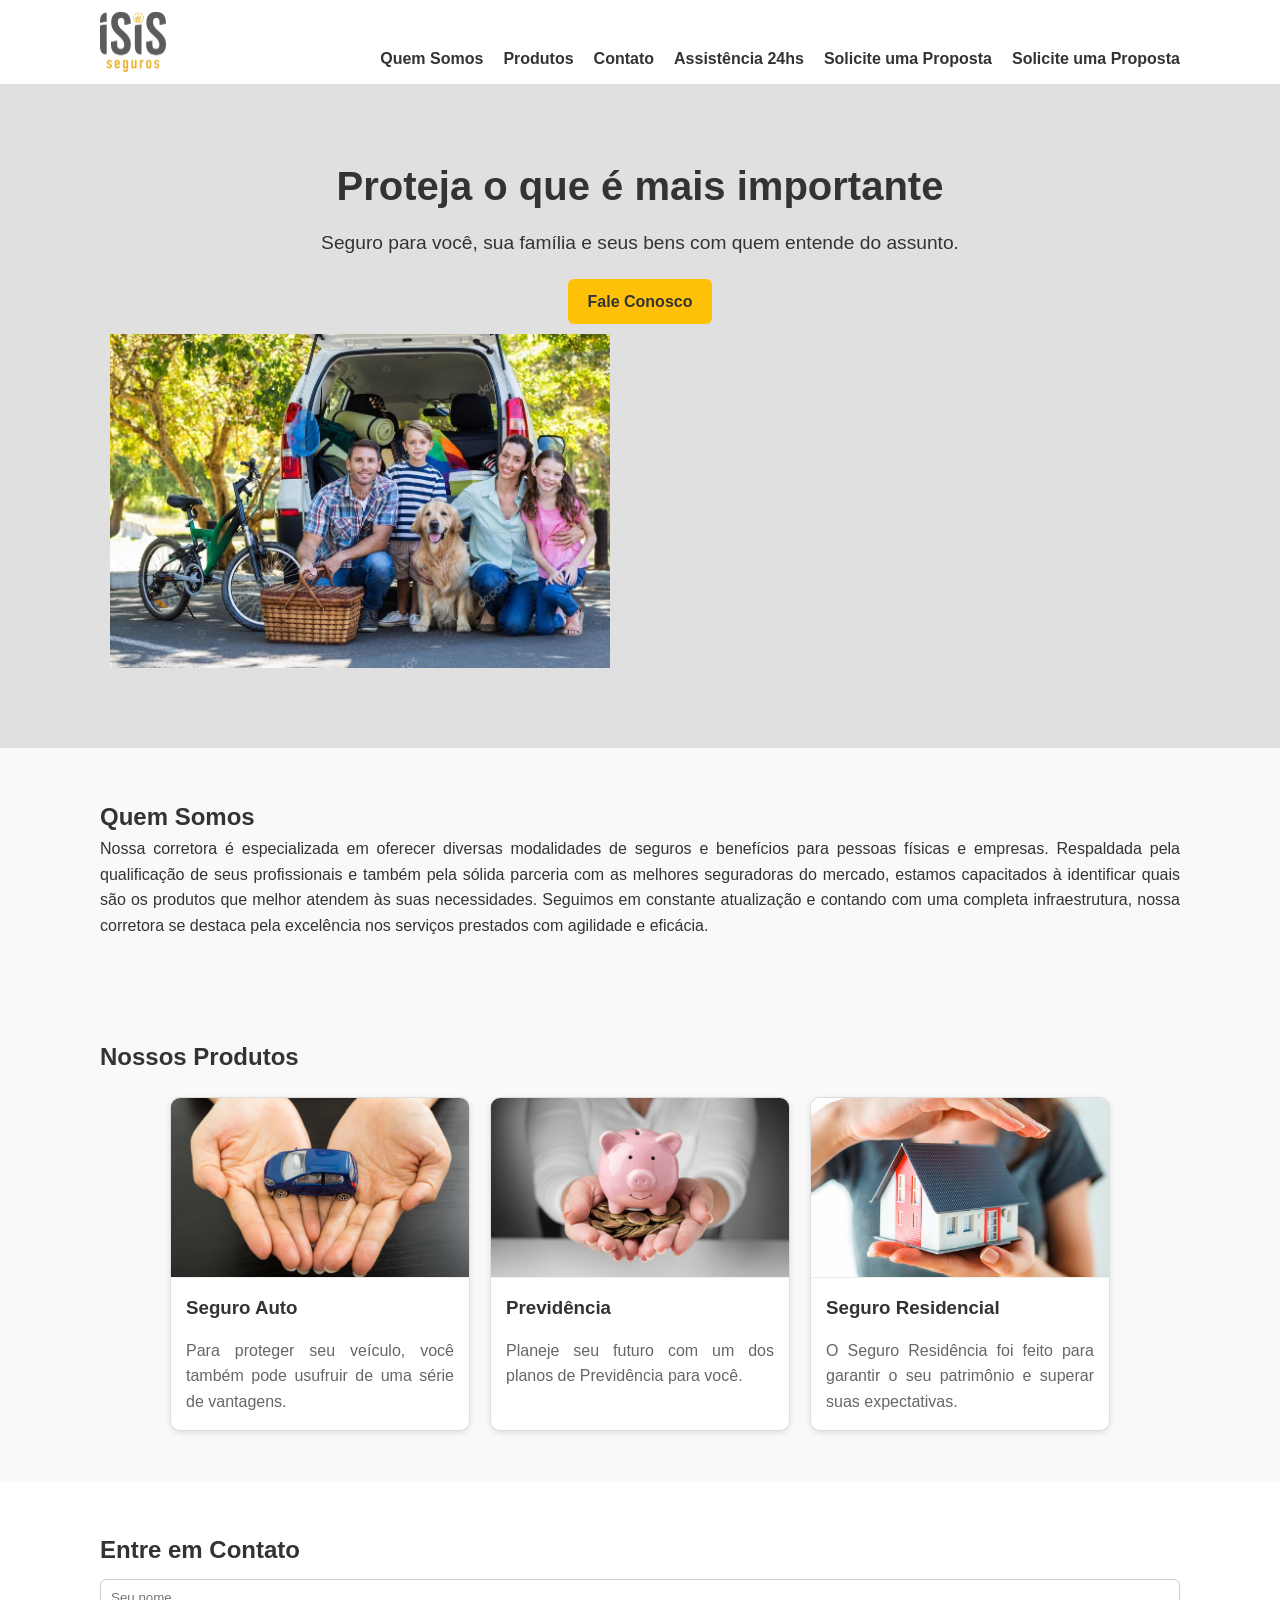
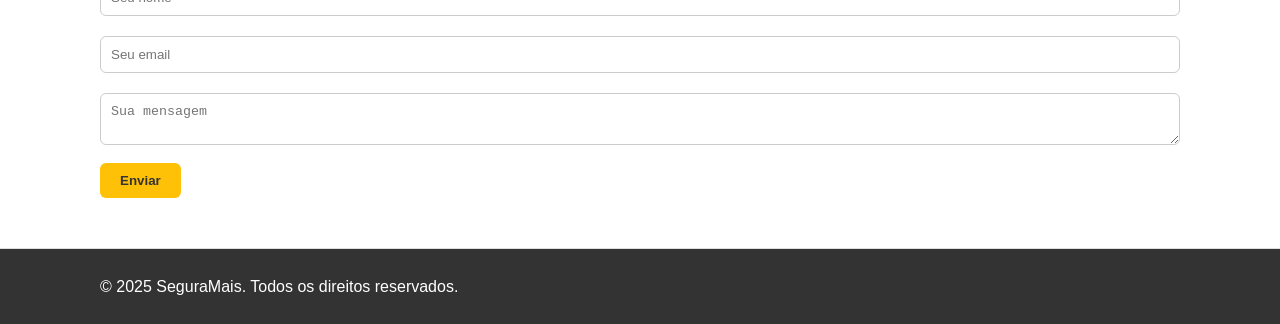
==== Site Isis/index.html @ 418b5892 "Continuação do Site Continuação do Site" ====
<!DOCTYPE html>
<html lang="pt-BR">
<head>
  <meta charset="UTF-8" />
  <meta name="viewport" content="width=device-width, initial-scale=1.0"/>
  <link rel="stylesheet" href="style.css" />
</head>
<header>
    <div class="container">
      <div class="logo-header">
        <img src="imagens/logoIsisSeguro.png" alt="Logo Isis Seguros" class="logo">
      </div>
        <nav class="menu-rodape">
            <ul>
                <li><a href="#quemSomos">Quem Somos</a></li>
                <li><a href="#produtos">Produtos</a></li>
                <li><a href="#contato">Contato</a></li>
                <li><a href="#">Assistência 24hs</a></li>
                <li><a href="#">Solicite uma Proposta</a></li>
                <li><a href="#">Solicite uma Proposta</a></li>
            </ul>
        </nav>
    </div>
</header>
<body>
  <section class="hero">
    <div class="container">
      <h2>Proteja o que é mais importante</h2>
        <p>Seguro para você, sua família e seus bens com quem entende do assunto.</p>
      <a href="#contato" class="btn">Fale Conosco</a>
      <div class="container logo-header">
        <img src="imagens/familia.jpg" alt="" class="">
      </div>
    </div>
  </section>

  <section id="quemSomos" class="quemSomos">
    <div class="container">
      <h2>Quem Somos</h2>
      <p>Nossa corretora é especializada em oferecer diversas modalidades de seguros e benefícios para pessoas físicas e empresas. Respaldada pela qualificação de seus profissionais e também pela sólida parceria com as melhores seguradoras do mercado, estamos capacitados à identificar quais são os produtos que melhor atendem às suas necessidades. Seguimos em constante atualização e contando com uma completa infraestrutura, nossa corretora se destaca pela excelência nos serviços prestados com agilidade e eficácia.</p>
    </div>
  </section>

  <section id="produtos" class="produtos">
    <div class="container">
        <h2>Nossos Produtos</h2>
        <div class="cards" >
          <div class="card">
            <img src="imagens/seguroAuto.jpg" alt="Seguro Auto">
            <h3>Seguro Auto</h3>
            <p>Para proteger seu veículo, você também pode usufruir de uma série de vantagens.</p>
          </div>
          <div class="card">
            <img src="imagens/previdencia.jpg" alt="Previdência">
            <h3>Previdência</h3>
            <p>Planeje seu futuro com um dos planos de Previdência para você.</p>
          </div>
          <div class="card">
            <img src="imagens/seguroResidencial.jpg" alt="Seguro Residencial">
            <h3>Seguro Residencial</h3>
            <p>O Seguro Residência foi feito para garantir o seu patrimônio e superar suas expectativas.</p>
          </div>
        </div>
      </div>
  </section>

  <section id="contato" class="contato">
    <div class="container">
      <h2>Entre em Contato</h2>
      <form>
        <input type="text" placeholder="Seu nome" required />
        <input type="email" placeholder="Seu email" required />
        <textarea placeholder="Sua mensagem" required></textarea>
        <button type="submit">Enviar</button>
      </form>
    </div>
  </section>

  <footer>
    <div class="container">
      <p>&copy; 2025 SeguraMais. Todos os direitos reservados.</p>
    </div>
  </footer>

  <script src="script.js"></script>


</body>
</html>
---- Site Isis/style.css ----
* {
    margin: 0; /*Remove as margens padrão de os elementos */
    padding: 0; /*Remove o preenchimento (padding) padrão os elementos */
    box-sizing: border-box; /*Faz com que o tamanho de um elemento (largura/altura) inclua bordas e preenchimentos. Isso facilita o controle do tamanho dos elementos*/
  }
  
  /*Centralizaçaõ e Justificativa de texto*/
  p {
    text-align: justify;  
  }

  .hero p {
    text-align: center;
  }

  body {
    font-family: 'Segoe UI', sans-serif; /*Define a fonte principal da página (se o Segoe UI não estiver disponível, o navegador usará uma fonte sans-serif genérica*/
    color: #333; /*Define a cor do texto para um tom de cinza escuro (#333)*/
    line-height: 1.6; /*Aumenta o espaçamento entre as linhas de texto, para uma leitura mais confortável.*/
    background-color: #f9f9f9; /*Define o fundo da página com um tom de cinza muito claro*/
  }
  
  .container {
    max-width: 1100px; /* Define a largura máxima da container para 1100px. Isso impede que o conteúdo fique muito largo em telas grandes*/
    margin: auto; /*Centraliza a container horizontalmente na página*/
    padding: 10px; /*Adiciona um preenchimento interno de 20px em  os lados, evitando que o conteúdo fique muito colado às bordas*/
  }
  
  header {
    background: #ffffff; /* Define a cor de fundo do cabeçalho como um tom de cinza - Amarelo vivo */
    color: #333; /*Define a cor do texto dentro do cabeçalho*/
    padding: 2px 0; /*Adiciona 20px de espaço acima e abaixo do conteúdo do cabeçalho*/
  }
  
  header .container {
    display: flex;
    justify-content: space-between;
    align-items: center;
  }
  
  nav ul {
    list-style: none; /*Remove as bolinhas (ou marcadores) da lista de navegação*/
    display: flex; /*Exibe os itens de navegação em linha (horizontais) ao invés de uma lista vertical*/
    gap: 20px; /*Adiciona um espaçamento de 20px entre cada item da lista*/
  }
  
  nav a {
    color: #333; /*Define a cor dos links para um tom de cinza escuro*/
    text-decoration: none; /*Remove o sublinhado dos links*/
    font-weight: bold; /*Torna o texto dos links em negrito*/
  }
  
  nav a:hover {
    text-decoration: underline; /*Adiciona o sublinhado ao link quando o mouse passa sobre ele (efeito hover).*/
  }
  
  .hero {
    background: #e0e0e0; /* Cinza claro Define o fundo da seção hero como um tom de cinza claro*/
    text-align: center; /*Centraliza o texto dentro dessa seção*/
    padding: 60px 20px; /*Adiciona 60px de espaço superior e inferior e 20px nas laterais*/
  }
  
  .hero h2 {
    font-size: 2.5em; /*Aumenta o tamanho da fonte para 2,5 vezes o tamanho padrão*/
    margin-bottom: 10px; /* Adiciona um espaço abaixo do título*/
  }
  
  .hero p {
    font-size: 1.2em; /*Aumenta o tamanho da fonte do parágrafo para 1,2 vezes o tamanho padrão*/
  }
  
  .hero .btn {
    background: #ffc107;
    color: #333;
    padding: 10px 20px;
    border: none;
    text-decoration: none;
    margin-top: 20px;
    display: inline-block;
    border-radius: 6px;
    font-weight: bold;
  }
  
  .hero .btn:hover {
    background-color: #ffb300;
  }
  
  section {
    padding: 40px 20px;
  }
  
  .sobre, .servicos, .contato {
    background: #fff;
    border-bottom: 1px solid #ddd;
  }
  
  .servicos .cards {
    display: grid;
    grid-template-columns: repeat(auto-fit, minmax(180px, 1fr));
    gap: 20px;
    list-style: none;
    padding: 0;
  }
  
  .servicos .cards li {
    background: #fdf5d4; /* Tom pastel de amarelo */
    padding: 20px;
    text-align: center;
    border-radius: 8px;
    font-weight: bold;
    border: 1px solid #eee;
  }
  
  form input, form textarea {
    width: 100%;
    padding: 10px;
    margin: 10px 0;
    border-radius: 6px;
    border: 1px solid #ccc;
  }
  
  form button {
    background: #ffc107;
    color: #333;
    border: none;
    padding: 10px 20px;
    cursor: pointer;
    border-radius: 6px;
    font-weight: bold;
  }
  
  form button:hover {
    background-color: #ffb300;
  }
  
  footer {
    background: #333;
    color: white;
    text-align: center;
    padding: 15px;
  }
  

  /* Cards lado a lado. */

  .cards {
    display: flex; /*Define que os cards sejam dispostos em linha*/
    flex-wrap: wrap; /*Faz com que os cards "quebrem" para a próxima linha quando não couberem*/
    gap: 20px; /*Adiciona um espaçamento de 20px entre os cards*/
    justify-content: center; /*Centraliza os cards horizontalmente*/
    margin-top: 20px;
  }
  
  .card {
    background: #ffffff; /*Define o fundo dos cards como branco*/
    border: 1px solid #ddd; /*Adiciona uma borda cinza clara aos cards*/
    border-radius: 10px; /*Arredonda os cantos do card*/
    overflow: hidden; /*Garante que nada saia dos limites do card.*/
    box-shadow: 0 2px 6px rgba(0,0,0,0.1); /* Adiciona uma leve sombra para dar profundidade ao card*/
    width: 300px; /*Define a largura fixa do card*/
    transition: transform 0.3s ease; /*Cria uma transição suave para qualquer transformação (como o efeito de hover).*/
    display: flex;
    flex-direction: column;
  }
  
  .card:hover {
    transform: translateY(-5px); /*Quando o mouse passa sobre o card, ele sobe um pouco (efeito de hover).*/
  }
  
  .card img {
    width: 100%;
    height: 180px; /* altura padrão para todas as imagens */
    /* height: auto; */
    /* display: block; */
    object-fit: cover;
    border-bottom: 1px solid #eee;
  }
  
  /* .card h3 {
    margin: 15px;
    color: #333;
  } */

  .card h3 .card{
    margin: 15px;
  }
  .card h3 {
    color: #333;
  }
  
  .card p {
    /* margin: 0 15px 15px; */
    color: #666;
  }


    /* Colocando imagem no logo, tamanho do logo */
  .logo-header {
    display: flex;
    align-items: center;
    gap: 15px;
  }
  
  .logo {
    height: 60px;
  }


/* Colocado para padronizar o tamanho das imagens do Cards. */

  .cards {
    display: flex;
    flex-wrap: wrap;
    gap: 20px;
    justify-content: center;
  }
  
  .card {
    background: #fff;
    border: 1px solid #ddd;
    border-radius: 10px;
    overflow: hidden;
    box-shadow: 0 2px 6px rgba(0, 0, 0, 0.1);
    width: 300px;
    transition: transform 0.3s ease;
    display: flex;
    flex-direction: column;
  }
  
  .card:hover {
    transform: translateY(-5px);
  }
  
  .card img {
    width: 100%;
    height: 180px; /* altura padrão para todas as imagens */
    object-fit: cover; /* recorta e centraliza a imagem sem distorcer */
    border-bottom: 1px solid #eee;
  }
  
  .card h3 {
    margin: 15px;
    color: #333;
  }
  
  .card p {
    margin: 0 15px 15px;
    color: #666;
  }
  
 /* Alinhando o Rodape da Menu */

.navegacao-section {
    display: flex;
    flex-direction: column;
    justify-content: space-between;
    min-height: 300px; /* ou o valor necessário pra sua seção */
    padding: 20px;
    background-color: #f7f7f7;
  }
  
.menu-rodape {
    margin-top: auto; /* empurra o menu pro final da section */
  }
  
  .menu-rodape ul {
    display: flex;
    flex-wrap: wrap;
    gap: 20px;
    justify-content: center;
    list-style: none;
    padding: 0;
    margin: 20px 0 0;
  }
  
  .menu-rodape a {
    text-decoration: none;
    color: #333;
    font-weight: bold;
    transition: color 0.3s ease;
  }
  
  .menu-rodape a:hover {
    color: #ffc107; /* Amarelo no hover */
  }

/* imagem Família */

  img {
    width: 100%;
    max-width: 500px; /* Ajuste o tamanho máximo conforme necessário */
    height: auto;
  }



  @media (max-width: 768px) {
    header .container {
      flex-direction: column;
      text-align: center;
    }
  
    .hero h2 {
      font-size: 2em;
    }
  
    .hero p {
      font-size: 1em;
    }
  
    .cards {
      flex-direction: column;
      gap: 10px;
    }
  
    .card {
      width: 100%;
    }
  }
  
  @media (max-width: 480px) {
    .logo-header {
      justify-content: center;
    }
  
    .logo {
      height: 150px; /* Logo menor em telas pequenas */
    }
  
    .hero h2 {
      font-size: 1.8em;
    }
  
    .hero p {
      font-size: 0.9em;
    }
  }
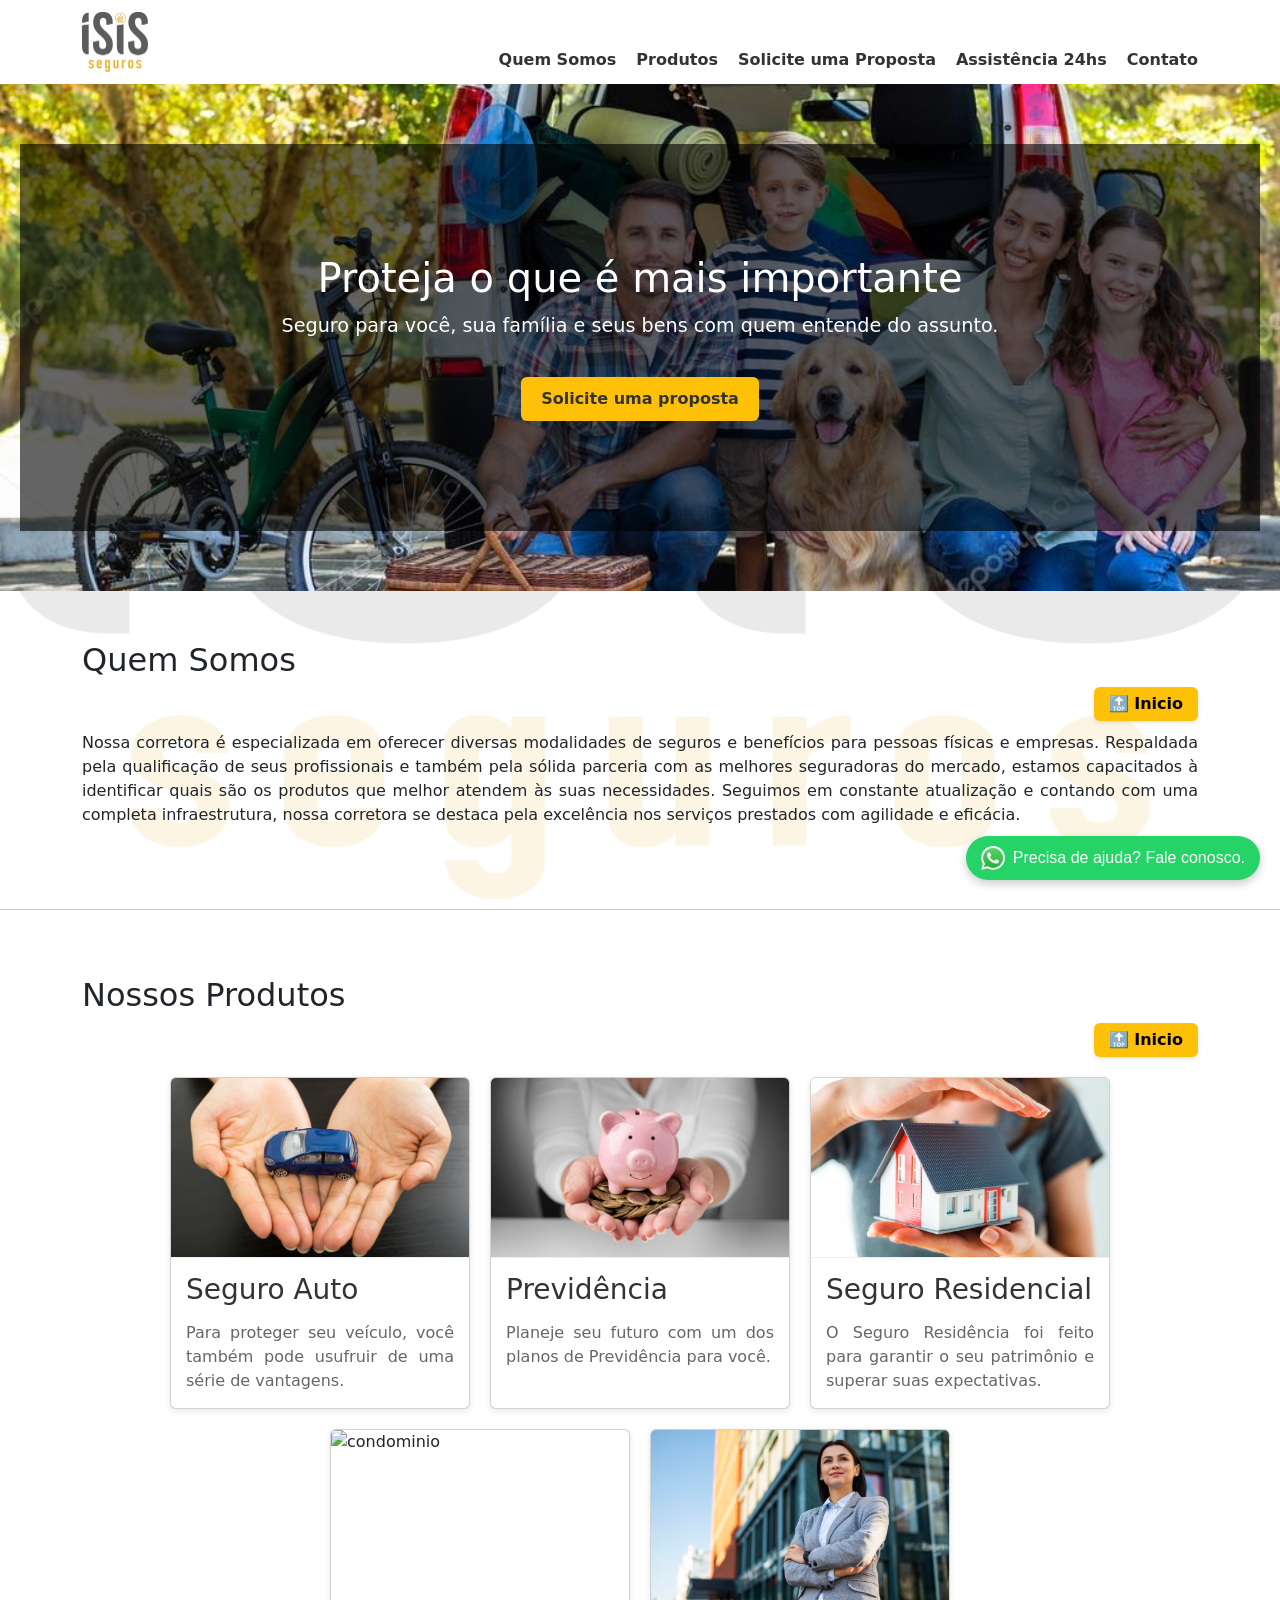
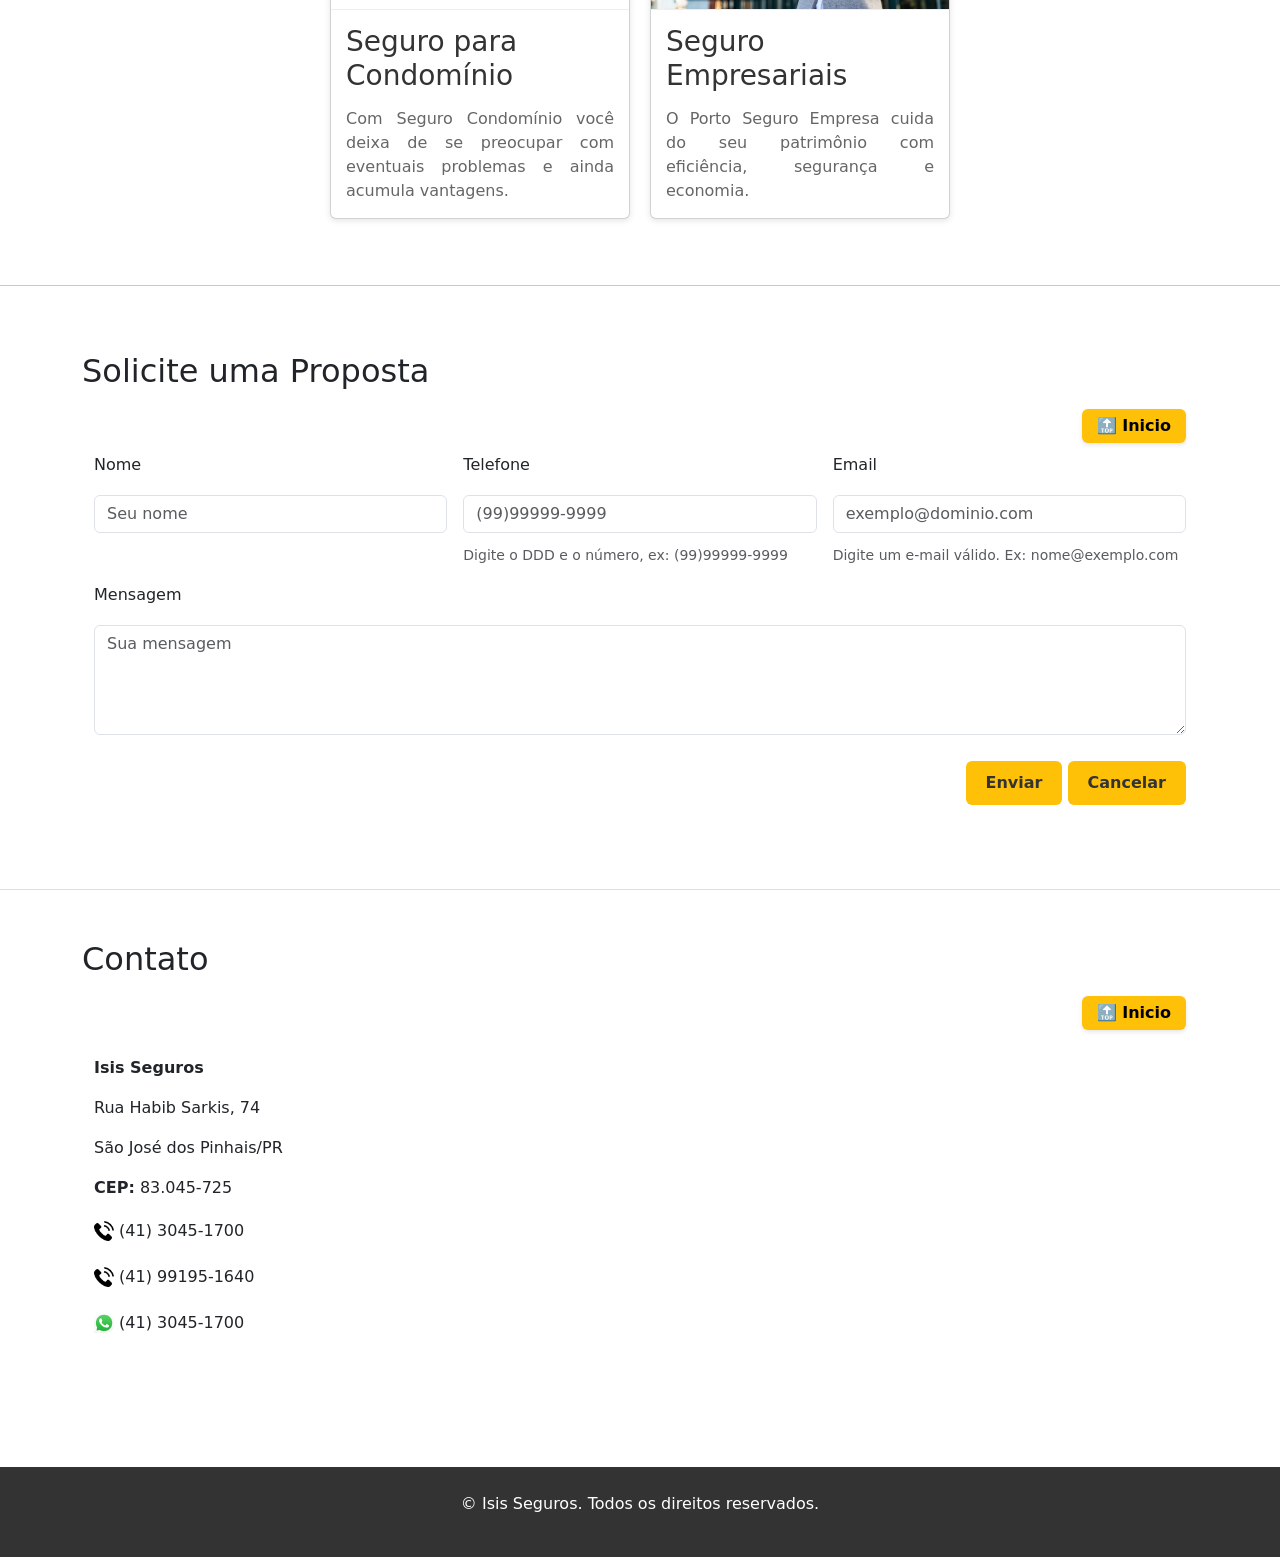
==== commit 7fcbdfa1: "Acertos e backup do site Acertos e backup do site" ====
--- a/Site Isis/index.html
+++ b/Site Isis/index.html
@@ -3,87 +3,265 @@
 <head>
   <meta charset="UTF-8" />
   <meta name="viewport" content="width=device-width, initial-scale=1.0"/>
+  <title>Isis - Seguro</title>
+  <link rel="icon" href="imagens/isis.png" type="imagens/isis.jpeg">
   <link rel="stylesheet" href="style.css" />
+  <link href="https://cdn.jsdelivr.net/npm/bootstrap@5.3.5/dist/css/bootstrap.min.css" rel="stylesheet" integrity="sha384-SgOJa3DmI69IUzQ2PVdRZhwQ+dy64/BUtbMJw1MZ8t5HZApcHrRKUc4W0kG879m7" crossorigin="anonymous">
 </head>
-<header>
+<!-- <body> -->
+<body style="background-image: url(imagens/logoIsisSeguroFundo.png); background-attachment: fixed; background-repeat: no-repeat; background-size: 100% 100%;">  
+  <!--================== LOGO E MENU ==================-->
+  <header id="home">
     <div class="container">
       <div class="logo-header">
-        <img src="imagens/logoIsisSeguro.png" alt="Logo Isis Seguros" class="logo">
+        <img src="imagens/logoIsisSeguro.png" alt="Logo Isis Seguros" title="Isis Seguro" class="logo">
       </div>
         <nav class="menu-rodape">
             <ul>
                 <li><a href="#quemSomos">Quem Somos</a></li>
                 <li><a href="#produtos">Produtos</a></li>
+                <li><a href="#proposta">Solicite uma Proposta</a></li>
+                <li><a href="#" id="btn-assistencia">Assistência 24hs</a></li>
                 <li><a href="#contato">Contato</a></li>
-                <li><a href="#">Assistência 24hs</a></li>
-                <li><a href="#">Solicite uma Proposta</a></li>
-                <li><a href="#">Solicite uma Proposta</a></li>
             </ul>
         </nav>
     </div>
 </header>
-<body>
+<!--================== SESSÃO SOLICITE UMA PROPOSTA ==================-->
   <section class="hero">
-    <div class="container">
-      <h2>Proteja o que é mais importante</h2>
-        <p>Seguro para você, sua família e seus bens com quem entende do assunto.</p>
-      <a href="#contato" class="btn">Fale Conosco</a>
-      <div class="container logo-header">
-        <img src="imagens/familia.jpg" alt="" class="">
-      </div>
-    </div>
-  </section>
+    <div class="overlay">
+      <div class="container">
+        <h2>Proteja o que é mais importante</h2>
+          <p>Seguro para você, sua família e seus bens com quem entende do assunto.</p>
+        <a href="#proposta" class="btn">Solicite uma proposta</a>
+      </div>
 
-  <section id="quemSomos" class="quemSomos">
+    </div>
+  </section>
+  <!--================== QUEM SOMOS ==================-->
+  <section id="quemSomos">
     <div class="container">
       <h2>Quem Somos</h2>
+      <div class="alinha-direita">
+        <a href="#home" class="botao-topo" class="alinha-direita">🔝 Inicio</a>
+      </div>  
       <p>Nossa corretora é especializada em oferecer diversas modalidades de seguros e benefícios para pessoas físicas e empresas. Respaldada pela qualificação de seus profissionais e também pela sólida parceria com as melhores seguradoras do mercado, estamos capacitados à identificar quais são os produtos que melhor atendem às suas necessidades. Seguimos em constante atualização e contando com uma completa infraestrutura, nossa corretora se destaca pela excelência nos serviços prestados com agilidade e eficácia.</p>
     </div>
   </section>
-
+  <hr>
+  <!--================== PRODUTOS - CARDS ==================-->
   <section id="produtos" class="produtos">
     <div class="container">
-        <h2>Nossos Produtos</h2>
-        <div class="cards" >
-          <div class="card">
+      <h2>Nossos Produtos</h2>
+      <div class="alinha-direita">
+        <a href="#home" class="botao-topo" class="alinha-direita">🔝 Inicio</a>
+      </div>  
+        <div class="cards">
+          <div class="card" data-produto="auto"> <!-- data-produto="auto" Para abrir o Modal.-->
             <img src="imagens/seguroAuto.jpg" alt="Seguro Auto">
             <h3>Seguro Auto</h3>
             <p>Para proteger seu veículo, você também pode usufruir de uma série de vantagens.</p>
           </div>
-          <div class="card">
+          <div class="card" data-produto="previdencia"> <!-- data-produto="previdencia" Para abrir o Modal.-->
             <img src="imagens/previdencia.jpg" alt="Previdência">
             <h3>Previdência</h3>
             <p>Planeje seu futuro com um dos planos de Previdência para você.</p>
           </div>
-          <div class="card">
+          <div class="card" data-produto="residencial"> <!-- data-produto="residencial" Para abrir o Modal.-->
             <img src="imagens/seguroResidencial.jpg" alt="Seguro Residencial">
             <h3>Seguro Residencial</h3>
             <p>O Seguro Residência foi feito para garantir o seu patrimônio e superar suas expectativas.</p>
           </div>
-        </div>
-      </div>
-  </section>
+          <div class="card" data-produto="condominio"> <!-- data-produto="auto" Para abrir o Modal.-->
+            <img src="imagens/condominio.jpg" alt="condominio">
+            <h3>Seguro para Condomínio</h3>
+            <p>Com Seguro Condomínio você deixa de se preocupar com eventuais problemas e ainda acumula vantagens.</p>
+          </div>
+          <div class="card" data-produto="empresariais"> <!-- data-produto="auto" Para abrir o Modal.-->
+            <img src="imagens/seguroEmpresariais.jpg" alt="empresariais">
+            <h3>Seguro Empresariais</h3>
+            <p>O Porto Seguro Empresa cuida do seu patrimônio com eficiência, segurança e economia.</p>
+          </div>
+        </div>
+      </div>
+  </section>
+<!--================== MODAL PARA ABRIR AS INFORMAÇÕES DOS CARDS ==================-->
+  <div id="modal" class="modal">
+    <div class="modal-content">
+      <span class="close">&times;</span>
+      <h3 id="modal-title"></h3>
+      <p id="modal-texto"></p>
+    </div>
+  </div>
+<!--================== Solicite um proposta ==================-->
+  <hr>
+  <section id="proposta" class="proposta">
+    <div class="container">
+      <h2>Solicite uma Proposta</h2>
+      <form  class="container mb-4" id="form-proposta" action="enviar-emial.php" method="POST">
+        <div class="alinha-direita">
+          <a href="#home" class="botao-topo" class="alinha-direita">🔝 Inicio</a>
+        </div>        
+        <div class="row g-3">
+          <div class="col-md-4">
+            <label for="nome" class="form-label">Nome</label>
+            <input type="text" class="form-control" id="nome" name="nome" placeholder="Seu nome" required />
+            <small class="form-text text-muted"></small>
+          </div>
+          <div class="col-md-4">
+            <label for="telefone" class="form-label">Telefone</label>
+            <input type="tel" class="form-control" id="telefone" name="telefone" placeholder="(99)99999-9999" required pattern="\(\d{2}\) \d{5}-\d{4}" />
+            <small class="form-text text-muted">Digite o DDD e o número, ex: (99)99999-9999</small>
+          </div>
+          <div class="col-md-4">
+            <label for="email" class="form-label">Email</label>
+            <input type="email" class="form-control" id="email" name="email" placeholder="exemplo@dominio.com" required/>
+            <small class="form-text text-muted">Digite um e-mail válido. Ex: nome@exemplo.com</small>
+          </div>
+          <div class="col-12">
+            <label for="mensagem" class="form-label">Mensagem</label>
+            <textarea class="form-control" id="mensagem" name="mensagem" placeholder="Sua mensagem" rows="4" required></textarea>
+          </div>
+          <div class="col-12 text-end">
+            <!-- <div class="g-recaptcha" data-sitekey="6Ldy3BkrAAAAAG_vaKJ1BKhnwStukF8qWYOy6xVq"></div> -->
+            <button type="submit">Enviar</button>
+            <button type="button" class="botao" onclick="limparFormulario()">Cancelar</button>
+          </div>
+        </div>
+      </form>
+    </div>
+  </section>
+  <!--================== Contato ==================-->
+  <section id="contato">
+    <div class="container">
+      <h2>Contato</h2>
+      <form  class="container mb-4">
+        <div class="row g-3">
+          <div class="col-md-12">
+            <div class="alinha-direita">
+              <a href="#home" class="botao-topo" class="alinha-direita">🔝 Inicio</a>
+            </div> 
+          </div>
+          <div class="col-md-4">
+            <p><b>Isis Seguros</b></p> 
+            <p>Rua Habib Sarkis, 74</p>
+            <p>São José dos Pinhais/PR</p>
+            <p><b>CEP:</b> 83.045-725</p>
+            <img src="imagens/telefone.png" alt="telefone"> (41) 3045-1700</P>
+            <img src="imagens/telefone.png" alt="telefone"> (41) 99195-1640</P>
+            <!-- <img src="imagens/whatsapp.png" alt="telefone"> (41) 3045-1700 -->
+            <a href="https://wa.me/554130451700" target="_blank" style="text-decoration: none; color: inherit;">
+              <img src="imagens/whatsapp.png" alt="whatsapp" style="width: 20px; vertical-align: middle;">
+              (41) 3045-1700
+            </a>  
+          </div> 
+          <!-- Google Maps -->
+          <div class="col-md-8">
+        
+            <div style="margin-top: 20px;">
+              <iframe 
+                src="https://www.google.com/maps?q=Rua+Habib+Sarkis,+74,+São+José+dos+Pinhais,+PR&output=embed"
+                width="100%" 
+                height="300" 
+                style="border:0;" 
+                allowfullscreen="" 
+                loading="lazy" 
+                referrerpolicy="no-referrer-when-downgrade">
+              </iframe>
+            </div>
+          </div>
+        </div>
+      </form>
+    </div>
+  </section>
+<!--================== INFORMAÇÃO DO REDAPÉ ==================-->
+  <footer>
+    <div class="container">
+      <p style="text-align: center;">&copy; Isis Seguros. Todos os direitos reservados.</p>
+    </div>
+  </footer>
+<!--================== MODAL DE ASSISTÊNCIA 24HS ==================-->
+  <div id="modal-assistencia" class="modal">
+    <div class="modal-content">
+      <span class="close" id="fechar-assistencia">&times;</span>
+      <h3>Assistência 24hs</h3>
+      <p>Estamos sempre prontos para te ajudar, a qualquer hora do dia ou da noite.</p>
+<!--================== CARDS ---- MODAL DE ASSISTÊNCIA 24HS ==================-->
+      <div class="cards">
+        <div class="card">
+          <img src="imagens/logoSeguradoras/hdiSeguro.jpg" alt="HDI Seguros" >
+          <h4>HDI SEGUROS</h4>
+          <p>Assistência 24hs - Vidros, reparos, sinistro, automóvel, residencial, empresarial e condomínio.</p>
+          <p><b>Capitais</b></p>
+          <p><img src="imagens/telefone.png" alt="Telefone" class="telWhats"> 3003.5390</p>
+          <p><b>Demais Localidades</b></p>
+          <p><img src="imagens/telefone.png" alt="Telefone" class="telWhats"> 0800.434.4340</p>
+          <!-- <p><b>WhatsApp</b></p> -->
+          <!-- <p><a href="https://wa.me/552139062985" target="_blank" style="text-decoration: none; color: inherit;">
+            <img src="imagens/whatsapp.png" alt="Whatsapp" class="telWhats"> (21) 3906-2985</a></p> -->
+        </div>  
+        <div class="card">
+          <img src="imagens/logoSeguradoras/portoSeguro.jpg" alt="">
+          <h4>Porto Seguro</h4>
+          <p>Assistência 24hs - Vidros, reparos, sinistro, automóvel, eesidencial, e empresarial.</p>
+          <p><b>Capitais</b></p>
+          <p><img src="imagens/telefone.png" alt="Telefone" class="telWhats"> 4004.76.786</p>
+          <p><b>Demais Localidades</b></p>
+          <p><img src="imagens/telefone.png" alt="Telefone" class="telWhats"> 0300.337.6786</p>
+          <!-- <p><b>WhatsApp</b></p>
+          <p><a href="https://wa.me/552139062985" target="_blank" style="text-decoration: none; color: inherit;">
+            <img src="imagens/whatsapp.png" alt="Whatsapp" class="telWhats"> (21) 3906-2985</a></p> -->
+        </div>  
+        <div class="card">
+          <img src="imagens/logoSeguradoras/azulSeguros.jpg" alt="">
+          <h4>Azul</h4>
+          <p>Assistência 24hs - Automóvel.</p>
+          <p><b>Capitais</b></p>
+          <p><img src="imagens/telefone.png" alt="Telefone" class="telWhats"> 4004.3700</p>
+          <p><b>Demais Localidades</b></p>
+          <p><img src="imagens/telefone.png" alt="Telefone" class="telWhats"> 0800.703.0203</p>
+          <p><b>WhatsApp</b></p>
+          <p><a href="https://wa.me/552139062985" target="_blank" style="text-decoration: none; color: inherit;">
+            <img src="imagens/whatsapp.png" alt="Whatsapp" class="telWhats"> (21) 3906-2985</a></p>
+        </div>
+        <div class="card">
+          <img src="imagens/logoSeguradoras/mitsui.jpg" alt="">
+          <h4>Mitsui</h4>
+          <p>Assistência 24hs - Automóvel, residencial, e empresarial.</p>
+          <p><b>Telefone</b></p>
+          <p><img src="imagens/telefone.png" alt="Telefone" class="telWhats"> 0300.772.6744</p>
+          <!-- <p><b>Demais Localidades</b></p>
+          <p><img src="imagens/telefone.png" alt="Telefone" class="telWhats"> 0800.703.0203</p>
+          <p><b>WhatsApp</b></p>
+          <p><a href="https://wa.me/552139062985" target="_blank" style="text-decoration: none; color: inherit;">
+            <img src="imagens/whatsapp.png" alt="Whatsapp" class="telWhats"> (21) 3906-2985</a></p> -->
+        </div>
+        <div class="card">
+          <img src="imagens/logoSeguradoras/tokio.jpg" alt="">
+          <h4>Tókio</h4>
+          <p>Assistência 24hs - Sinistros, automóvel, residencial, e empresarial.</p>
+          <p><b>Telefone</b></p>
+          <p><img src="imagens/telefone.png" alt="Telefone" class="telWhats"> 0300.772.6744</p>
+          <p><b>Vidros</b></p>
+          <p><img src="imagens/telefone.png" alt="Telefone" class="telWhats"> 0800.707.8005</p>
+          <p><b>Carro Reserva</b></p>
+          <p><img src="imagens/telefone.png" alt="Telefone" class="telWhats"> 0800.208.6546</p>
+          <p><b>WhatsApp</b></p>
+          <p><a href="https://wa.me/5511212532125" target="_blank" style="text-decoration: none; color: inherit;">
+            <img src="imagens/whatsapp.png" alt="Whatsapp" class="telWhats"> (11) 2125.3212</a></p>
+        </div> 
+      </div>
+    </div>
+  </div>
+<!--================== CHAMADA DO JAVA ==================-->
+<a href="https://wa.me/554130451700" target="_blank" class="whatsapp-popup">
+  <img src="imagens/whatsapp.png" alt="WhatsApp" />
+  <span>Precisa de ajuda? Fale conosco.</span>
+</a>
 
-  <section id="contato" class="contato">
-    <div class="container">
-      <h2>Entre em Contato</h2>
-      <form>
-        <input type="text" placeholder="Seu nome" required />
-        <input type="email" placeholder="Seu email" required />
-        <textarea placeholder="Sua mensagem" required></textarea>
-        <button type="submit">Enviar</button>
-      </form>
-    </div>
-  </section>
-
-  <footer>
-    <div class="container">
-      <p>&copy; 2025 SeguraMais. Todos os direitos reservados.</p>
-    </div>
-  </footer>
-
+<!--================== CHAMADA DO JAVA ==================-->
   <script src="script.js"></script>
-
-
+<!--================== CHAMADA CAPTACHA ==================--> 
+  <script src="https://www.google.com/recaptcha/api.js" async defer></script>
 </body>
 </html>
--- a/Site Isis/style.css
+++ b/Site Isis/style.css
@@ -4,7 +4,7 @@
     box-sizing: border-box; /*Faz com que o tamanho de um elemento (largura/altura) inclua bordas e preenchimentos. Isso facilita o controle do tamanho dos elementos*/
   }
   
-  /*Centralizaçaõ e Justificativa de texto*/
+  /*================== CENTRALIZAÇÃO E JUSTICATIVA DE TEXTO (P)ARAGRAFO ==================*/
   p {
     text-align: justify;  
   }
@@ -59,7 +59,27 @@
     text-align: center; /*Centraliza o texto dentro dessa seção*/
     padding: 60px 20px; /*Adiciona 60px de espaço superior e inferior e 20px nas laterais*/
   }
-  
+
+/*================== FUNDO SETION ==================*/
+  .hero {
+    position: relative;
+    background-image: url('imagens/familia.jpg');
+    background-size: cover;
+    background-position: center;
+    background-repeat: no-repeat;
+    /* color: white; Para deixar o texto visível sobre a imagem */
+    /* padding: 100px 0; Ajuste o espaçamento vertical */
+  }
+
+  .hero .overlay {
+    background-color: rgba(0, 0, 0, 0.6); /* Ajuste a opacidade aqui */
+    padding: 100px 0;
+    color: white;
+  }
+
+/*================== FIM ==================*/
+
+/*================== PARAMETRO PARA FONTE E TAMANHO ==================*/
   .hero h2 {
     font-size: 2.5em; /*Aumenta o tamanho da fonte para 2,5 vezes o tamanho padrão*/
     margin-bottom: 10px; /* Adiciona um espaço abaixo do título*/
@@ -89,7 +109,7 @@
     padding: 40px 20px;
   }
   
-  .sobre, .servicos, .contato {
+  .sobre, .servicos, .proposta {
     background: #fff;
     border-bottom: 1px solid #ddd;
   }
@@ -140,9 +160,7 @@
     padding: 15px;
   }
   
-
-  /* Cards lado a lado. */
-
+/*================== CARDS LADO A LADO ==================*/
   .cards {
     display: flex; /*Define que os cards sejam dispostos em linha*/
     flex-wrap: wrap; /*Faz com que os cards "quebrem" para a próxima linha quando não couberem*/
@@ -193,8 +211,7 @@
     color: #666;
   }
 
-
-    /* Colocando imagem no logo, tamanho do logo */
+/*================== COLOCANDO IMAGEM NO LOGO, TAMANHO DO LOGO ==================*/
   .logo-header {
     display: flex;
     align-items: center;
@@ -205,9 +222,7 @@
     height: 60px;
   }
 
-
-/* Colocado para padronizar o tamanho das imagens do Cards. */
-
+/*================== COLOCADO PARA PADRONIZAR O TAMANHO DAS IMAGENS DO CARDS ==================*/
   .cards {
     display: flex;
     flex-wrap: wrap;
@@ -248,8 +263,7 @@
     color: #666;
   }
   
- /* Alinhando o Rodape da Menu */
-
+/*================== ALINHAMENDO O RODAPE DO MENU ==================*/
 .navegacao-section {
     display: flex;
     flex-direction: column;
@@ -284,7 +298,7 @@
     color: #ffc107; /* Amarelo no hover */
   }
 
-/* imagem Família */
+  /*================== IMAGEM DA FAMÍLIA CENTRALIZADO ==================*/
 
   img {
     width: 100%;
@@ -292,8 +306,7 @@
     height: auto;
   }
 
-
-
+  /*================== RESPONSIVEL ==================*/
   @media (max-width: 768px) {
     header .container {
       flex-direction: column;
@@ -335,4 +348,171 @@
       font-size: 0.9em;
     }
   }
-  +  
+/*================== USADO PARA MODELAR DO MODAL ==================*/
+
+  .modal {
+    display: none;
+    position: fixed;
+    z-index: 999;
+    left: 0;
+    top: 0;
+    width: 100%;
+    height: 100%;
+    overflow: auto;
+    background: rgba(0, 0, 0, 0.5);
+  }
+  
+  .modal-content {
+    background-color: white;
+    margin: 10% auto;
+    padding: 20px;
+    border-radius: 8px;
+    width: 80%;
+    max-width: 900px;
+  }
+  
+  .close {
+    float: right;
+    font-size: 28px;
+    cursor: pointer;
+  }
+  
+/*================== MODAL PARA ASSISTÊNCIA 24HS ==================*/
+
+  .modal {
+    display: none; /* Escondido por padrão */
+    position: fixed;
+    z-index: 1000;
+    left: 0; top: 0;
+    width: 100%; height: 100%;
+    background-color: rgba(0, 0, 0, 0.6);
+  }
+  
+  .modal-content {
+    background-color: #fff;
+    margin: 10% auto;
+    padding: 30px;
+    width: 90%;
+    max-width: 900px;
+    border-radius: 10px;
+    position: relative;
+  }
+  
+  .close {
+    position: absolute;
+    top: 10px; right: 15px;
+    font-size: 24px;
+    cursor: pointer;
+  }
+
+  #modal-assistencia .cards {
+    display: flex;
+    gap: 20px;
+    flex-wrap: wrap;
+    margin-top: 20px;
+  }
+  
+  #modal-assistencia .card {
+    flex: 1 1 250px;
+    background-color: #f5f5f5;
+    padding: 15px;
+    border-radius: 10px;
+    text-align: left; /* Alinha somente esses cards à esquerda */
+    box-shadow: 0 0 10px rgba(0,0,0,0.1);
+  }
+  
+  #modal-assistencia .card img {
+    width: 100%;
+    height: 120px;
+    object-fit: cover;
+    border-radius: 8px;
+    margin-bottom: 10px;
+  }
+  
+  #modal-assistencia .card h4 {
+    margin: 10px 0 5px;
+    font-size: 18px;
+  }
+  
+  #modal-assistencia .card p {
+    margin: 4px 0;
+    font-size: 14px;
+  }
+  
+/*================== BOTÃO VOLTAR AO TOPO HOME ==================*/
+
+  .botao-topo {
+    display: inline-block;
+    padding: 5px 15px;
+    cursor: pointer;
+    background-color: #ffc107;
+    color: rgb(0, 0, 0);
+    text-decoration: none;
+    border-radius: 6px;
+    font-weight: bold;
+    box-shadow: 0 2px 4px rgba(0,0,0,0.1);
+    transition: background-color 0.3s ease, transform 0.2s ease;
+  }
+
+  .botao-topo:hover {
+    background-color: #ffb300;
+    transform: translateY(-1px);
+  }
+
+  .botao-topo:active {
+    transform: scale(0.98);
+  }
+
+  .alinha-direita {
+    text-align: right;
+    margin-bottom: 10px; /* opcional: dá um espacinho */
+  }
+
+  /*================== TAMANHO DAS IMAGENS TELEFOEN E WHATS==================*/
+  #contato img {
+    width: 20px; /* ou qualquer tamanho que desejar */
+    height: auto; /* mantém a proporção */
+    margin: 5px 0;
+  }
+
+  /*================== MODAL TAMANHO DAS IMAGENS TELEFOEN E WHATS==================*/
+  .telWhats {
+    width: 20px !important;
+    height: auto !important;
+    margin: 5px 0;
+    vertical-align: middle !important;
+  }
+
+  /*================== ATENDIMENTO POR WHATSAPP - PRECISANDO DE AJUDA ==================*/
+  .whatsapp-popup {
+    position: fixed;
+    bottom: 20px;
+    right: 20px;
+    background-color: #25d366;
+    color: white;
+    padding: 10px 15px;
+    border-radius: 50px;
+    display: flex;
+    align-items: center;
+    box-shadow: 0 4px 10px rgba(0,0,0,0.2);
+    text-decoration: none;
+    font-family: sans-serif;
+    z-index: 999;
+    transition: transform 0.3s ease;
+  }
+  
+  .whatsapp-popup:hover {
+    transform: scale(1.05);
+  }
+  
+  .whatsapp-popup img {
+    width: 24px;
+    height: 24px;
+    margin-right: 8px;
+  }
+  
+  /*================== FORMATEÇÃO DO CAPTCHA ==================*/
+  .g-recaptcha {
+    margin: 15px 0;
+  }
